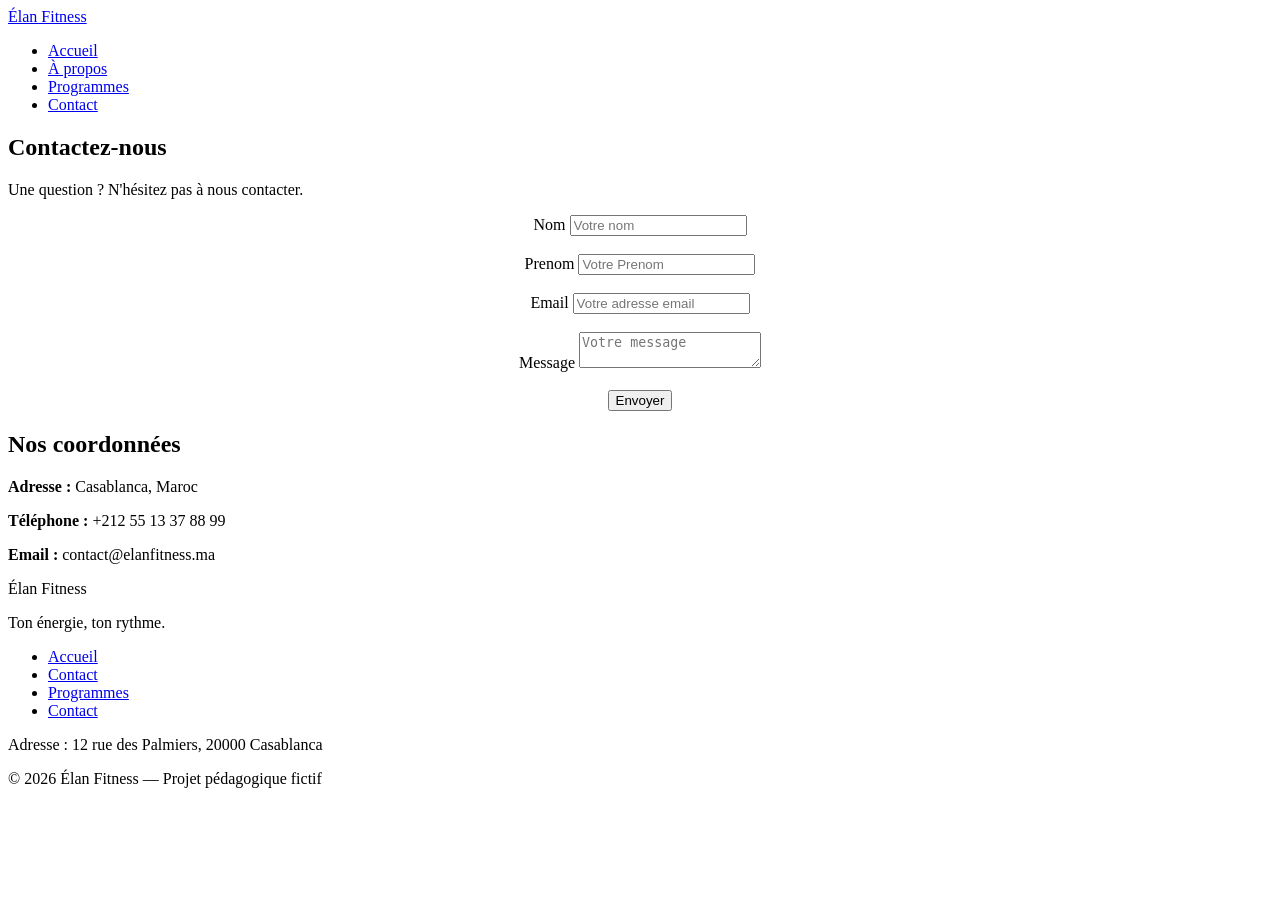
==== contact.html @ 75225cd7 "convert website to multipage and add contact page" ====
<!DOCTYPE html>
<html lang="fr">

<head>
    <meta charset="UTF-8">
    <meta name="viewport" content="width=device-width, initial-scale=1">

    <title>Contact | Elan Fitness</title>

    <link rel="stylesheet" href="style.css">
</head>

<body>

    <header class="en-tete">
        <div class="conteneur en-tete-contenu">

            <a href="index.html" class="logo">Élan Fitness</a>

            <nav aria-label="Navigation principale">
                <ul class="menu">
                    <li><a href="index.html">Accueil</a></li>
                    <li><a href="propos.html">À propos</a></li>
                    <li><a href="programes.html">Programmes</a></li>
                    <li><a href="contact.html" class="lien-actif" aria-current="page">Contact</a></li>
                </ul>
            </nav>

        </div>
    </header>

    <main>

        <section class="contact">
            <div class="conteneur">

                <h1>Contactez-nous</h1>
                <p>Une question ? N'hésitez pas à nous contacter.</p>

                <form>
                    <center>

                    <label for="nom">Nom</label>
                    <input type="text" id="nom" name="nom" placeholder="Votre nom" required><br><br>

                    <label for="prenom">Prenom</label>
                    <input type="text" id="prenom" name="prenom" placeholder="Votre Prenom" required><br><br>

                    <label for="email">Email</label>
                    <input type="email" id="email" name="email" placeholder="Votre adresse email" required><br><br>

                    <label for="message">Message</label>
                    <textarea id="message" name="message" placeholder="Votre message" required></textarea><br><br>

                    <button type="submit">Envoyer</button>
                </center>

                </form>

                <div class="informations-contact">

                    <h2>Nos coordonnées</h2>

                    <p><strong>Adresse :</strong> Casablanca, Maroc</p>
                    <p><strong>Téléphone :</strong> +212 55 13 37 88 99</p>
                    <p><strong>Email :</strong> contact@elanfitness.ma</p>

                </div>

            </div>
        </section>

    </main>

     <footer class="pied-de-page">
    <div class="conteneur">

      <div class="pied-haut">

        <div>
          <p class="logo logo-clair">Élan Fitness</p>
          <p class="slogan">Ton énergie, ton rythme.</p>
        </div>

        <nav aria-label="Navigation du pied de page">
          <ul class="menu menu-pied">
            <li><a href="index.html">Accueil</a></li>
            <li><a href="contact.html">Contact</a></li>
            <li><a href="programes.html">Programmes</a></li>
              <li><a href="contact.html">Contact</a></li>
          </ul>
        </nav>

      </div>

      <div class="pied-bas">
        <p>Adresse : 12 rue des Palmiers, 20000 Casablanca</p>
        <p>&copy; 2026 Élan Fitness — Projet pédagogique fictif</p>
      </div>

    </div>
  </footer>


</body>

</html>
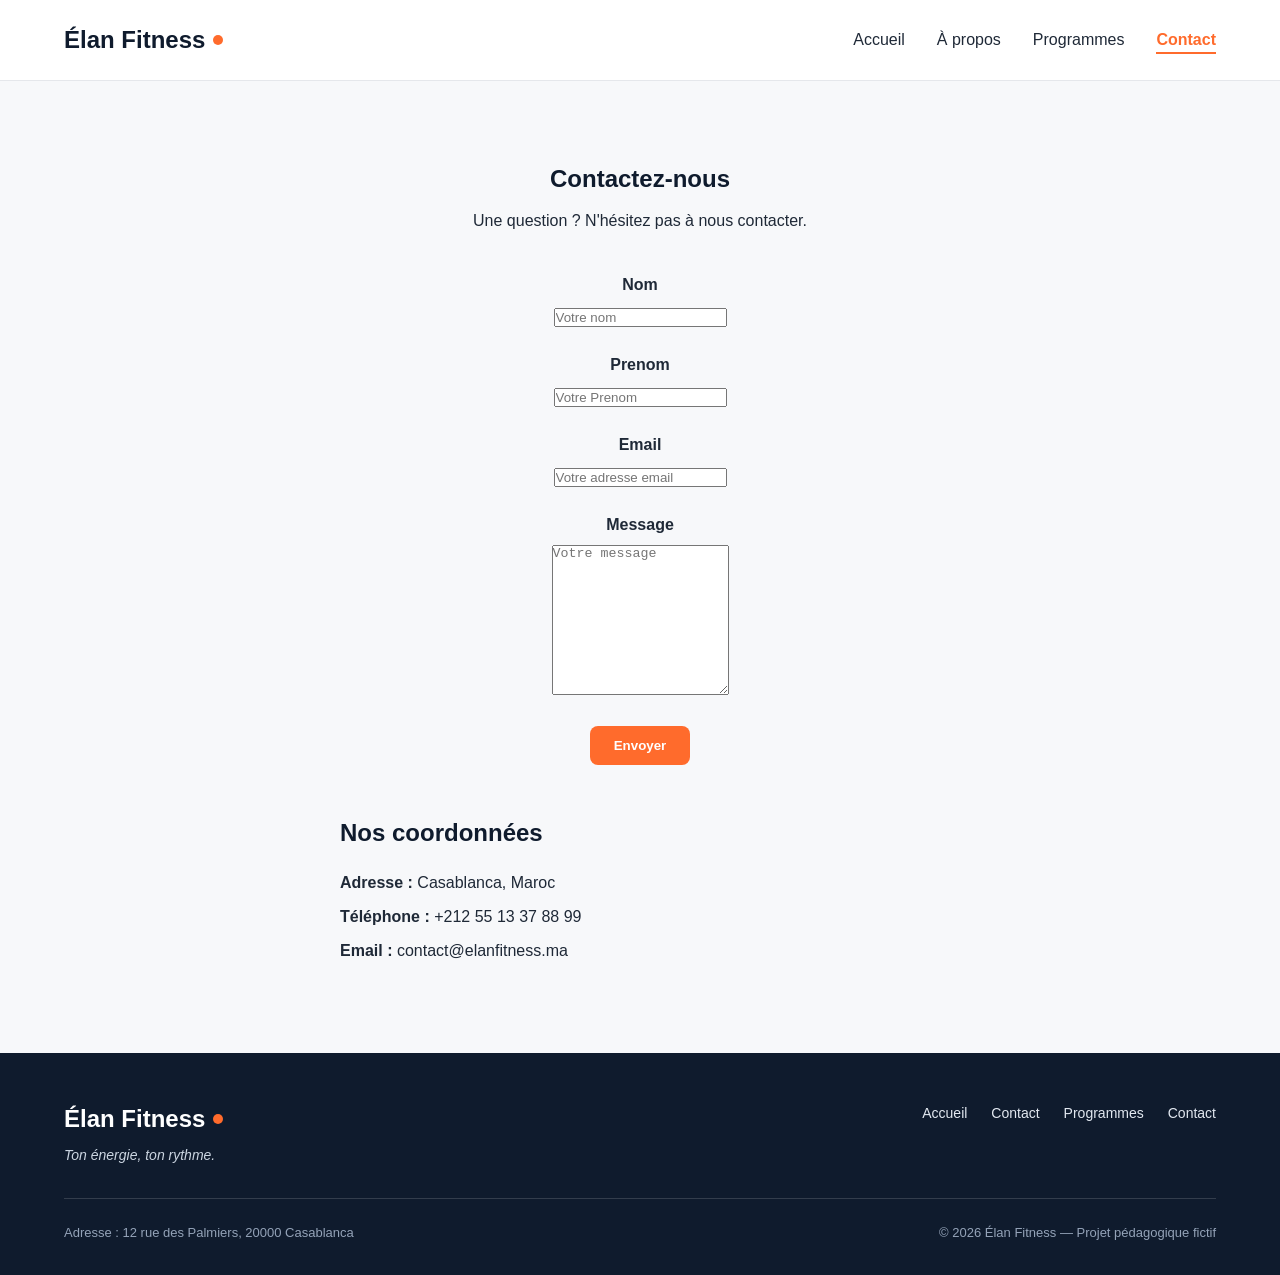
==== commit 8bdd90cb: "update my website pages" ====
--- a/contact.html
+++ b/contact.html
@@ -104,4 +104,4 @@
 
 </body>
 
-</html>+</html>
--- a/style.css
+++ b/style.css
@@ -0,0 +1,712 @@
+* {
+  box-sizing: border-box;
+  margin: 0;
+  padding: 0;
+}
+
+html {
+  scroll-behavior: smooth;
+}
+
+body {
+  font-family: 'Inter', Arial, sans-serif;
+  font-size: 16px;
+  line-height: 1.5;
+  color: #1F2937;
+  background-color: #F7F8FA;
+}
+
+h1, h2, h3, h4 {
+  font-family: 'Poppins', Arial, sans-serif;
+  color: #0F1B2D;
+}
+
+a {
+  color: inherit;
+  text-decoration: none;
+}
+
+ul {
+  list-style: none;
+}
+
+img {
+  display: block;
+  max-width: 100%;
+}
+
+a:focus-visible,
+button:focus-visible {
+  outline: 3px solid #FF6B2C;
+  outline-offset: 2px;
+}
+
+.conteneur {
+  width: 100%;
+  max-width: 1200px;
+  margin: 0 auto;
+  padding: 0 24px;
+}
+
+.section {
+  padding: 96px 0;
+}
+
+.section-blanche {
+  background-color: #FFFFFF;
+  border-top: 1px solid #E5E7EB;
+  border-bottom: 1px solid #E5E7EB;
+}
+
+.section-titre {
+  max-width: 640px;
+  margin: 0 auto 64px;
+  text-align: center;
+}
+
+.section-titre h2 {
+  font-size: 32px;
+  margin-bottom: 16px;
+}
+
+.section-titre h3 {
+  font-size: 26px;
+  margin-bottom: 12px;
+}
+
+.section-titre p {
+  color: #4B5563;
+}
+
+.sur-titre {
+  font-size: 14px;
+  font-weight: 600;
+  color: #FF6B2C;
+  text-transform: uppercase;
+  letter-spacing: 1px;
+  margin-bottom: 12px;
+}
+
+.bouton {
+  display: inline-block;
+  padding: 14px 28px;
+  border-radius: 8px;
+  font-size: 16px;
+  font-weight: 600;
+  text-align: center;
+  cursor: pointer;
+}
+
+.bouton-principal {
+  background-color: #FF6B2C;
+  border: 1px solid #FF6B2C;
+  color: #FFFFFF;
+}
+
+.bouton-principal:hover {
+  background-color: #F05817;
+}
+
+.bouton-secondaire {
+  background-color: #FFFFFF;
+  border: 1px solid #0F1B2D;
+  color: #0F1B2D;
+}
+
+.bouton-secondaire:hover {
+  background-color: #F3F4F6;
+}
+
+.cartes {
+  display: flex;
+  gap: 24px;
+}
+
+.carte {
+  flex: 1;
+  background-color: #FFFFFF;
+  border: 1px solid #E5E7EB;
+  border-radius: 12px;
+  box-shadow: 0 1px 3px rgba(15, 27, 45, 0.08);
+}
+
+.icone {
+  width: 48px;
+  height: 48px;
+  background-color: #FFF0EA;
+  border-radius: 8px;
+  display: flex;
+  align-items: center;
+  justify-content: center;
+}
+
+.icone img {
+  width: 24px;
+  height: 24px;
+}
+
+.icone-petite {
+  width: 32px;
+  height: 32px;
+  border-radius: 50%;
+}
+
+.icone-petite img {
+  width: 16px;
+  height: 16px;
+}
+
+.en-tete {
+  position: sticky;
+  top: 0;
+  z-index: 10;
+  background-color: #FFFFFF;
+  border-bottom: 1px solid #E5E7EB;
+}
+
+.en-tete-contenu {
+  height: 80px;
+  display: flex;
+  align-items: center;
+  justify-content: space-between;
+}
+
+.logo {
+  display: flex;
+  align-items: center;
+  font-family: 'Poppins', Arial, sans-serif;
+  font-size: 24px;
+  font-weight: 700;
+  color: #0F1B2D;
+}
+
+.logo::after {
+  content: "";
+  width: 10px;
+  height: 10px;
+  margin-left: 8px;
+  background-color: #FF6B2C;
+  border-radius: 50%;
+}
+
+.menu {
+  display: flex;
+  gap: 32px;
+}
+
+.menu a {
+  font-weight: 500;
+  padding-bottom: 4px;
+  border-bottom: 2px solid transparent;
+}
+
+.menu a:hover {
+  color: #FF6B2C;
+}
+
+.menu .lien-actif {
+  color: #FF6B2C;
+  font-weight: 600;
+  border-bottom-color: #FF6B2C;
+}
+
+.hero {
+  padding: 64px 0 96px;
+}
+
+.hero-contenu {
+  display: flex;
+  align-items: center;
+  gap: 32px;
+}
+
+.hero-texte {
+  flex: 7;
+}
+
+.hero-texte h1 {
+  font-size: 48px;
+  font-weight: 800;
+  line-height: 1.2;
+  margin-bottom: 24px;
+}
+
+.hero-description {
+  max-width: 520px;
+  font-size: 18px;
+  line-height: 1.6;
+  color: #4B5563;
+  margin-bottom: 32px;
+}
+
+.boutons {
+  display: flex;
+  flex-wrap: wrap;
+  gap: 16px;
+}
+
+.hero-image {
+  flex: 5;
+  min-width: 0;
+  height: 400px;
+  object-fit: cover;
+  border-radius: 16px;
+  border: 1px solid #E5E7EB;
+  box-shadow: 0 10px 25px rgba(15, 27, 45, 0.15);
+}
+
+.chiffres {
+  display: flex;
+  margin-top: 64px;
+  padding: 32px;
+  background-color: #FFFFFF;
+  border: 1px solid #E5E7EB;
+  border-radius: 12px;
+  box-shadow: 0 1px 3px rgba(15, 27, 45, 0.08);
+}
+
+.chiffre {
+  flex: 1;
+  text-align: center;
+  font-weight: 500;
+  color: #0F1B2D;
+}
+
+.chiffre + .chiffre {
+  border-left: 1px solid #E5E7EB;
+}
+
+.chiffre-nombre {
+  font-family: 'Poppins', Arial, sans-serif;
+  font-size: 36px;
+  font-weight: 800;
+  color: #FF6B2C;
+}
+
+.carte-avantage {
+  padding: 24px;
+  background-color: #F7F8FA;
+  box-shadow: none;
+}
+
+.carte-avantage .icone {
+  margin-bottom: 20px;
+}
+
+.carte-avantage h3 {
+  font-size: 20px;
+  margin-bottom: 8px;
+}
+
+.carte-avantage p {
+  color: #4B5563;
+  line-height: 1.6;
+}
+
+.apropos-contenu {
+  display: flex;
+  align-items: center;
+  gap: 64px;
+}
+
+.apropos-texte {
+  flex: 7;
+}
+
+.apropos-texte h2 {
+  font-size: 36px;
+  line-height: 1.2;
+  margin-bottom: 20px;
+}
+
+.apropos-texte p {
+  color: #4B5563;
+  line-height: 1.7;
+  margin-bottom: 16px;
+}
+
+.valeurs {
+  display: flex;
+  gap: 16px;
+  margin-top: 32px;
+}
+
+.valeur {
+  flex: 1;
+  display: flex;
+  align-items: center;
+  gap: 12px;
+  padding: 12px 16px;
+  background-color: #FFFFFF;
+  border: 1px solid #E5E7EB;
+  border-radius: 12px;
+  font-family: 'Poppins', Arial, sans-serif;
+  font-size: 14px;
+  font-weight: 600;
+  color: #0F1B2D;
+}
+
+.apropos-image {
+  flex: 5;
+  min-width: 0;
+  height: 360px;
+  object-fit: cover;
+  border-radius: 16px;
+  box-shadow: 0 10px 25px rgba(15, 27, 45, 0.15);
+}
+
+.carte-programme {
+  display: flex;
+  flex-direction: column;
+  overflow: hidden;
+}
+
+.carte-programme > img {
+  width: 100%;
+  height: 200px;
+  object-fit: cover;
+}
+
+.programme-corps {
+  flex: 1;
+  display: flex;
+  flex-direction: column;
+  padding: 20px;
+}
+
+.programme-corps h3 {
+  font-size: 20px;
+  margin-bottom: 8px;
+}
+
+.programme-corps p {
+  font-size: 15px;
+  color: #4B5563;
+}
+
+.etiquette {
+  align-self: flex-start;
+  padding: 4px 10px;
+  margin-bottom: 12px;
+  border-radius: 6px;
+  font-size: 12px;
+  font-weight: 600;
+}
+
+.etiquette-orange {
+  background-color: #FFEDE5;
+  color: #C2410C;
+}
+
+.etiquette-bleue {
+  background-color: #DBEAFE;
+  color: #1D4ED8;
+}
+
+.etiquette-verte {
+  background-color: #D1FAE5;
+  color: #047857;
+}
+
+.programme-corps .duree {
+  display: flex;
+  align-items: center;
+  gap: 8px;
+  margin-top: auto;
+  padding-top: 16px;
+  border-top: 1px solid #E5E7EB;
+  font-size: 13px;
+  font-weight: 600;
+  color: #0F1B2D;
+}
+
+.programme-corps h3 + p {
+  margin-bottom: 16px;
+}
+
+.duree img {
+  width: 16px;
+  height: 16px;
+}
+
+.formules {
+  margin-top: 96px;
+}
+
+.formule {
+  position: relative;
+  display: flex;
+  flex-direction: column;
+  padding: 28px;
+}
+
+.formule h4 {
+  font-size: 20px;
+}
+
+.prix {
+  margin: 8px 0 16px;
+  font-family: 'Poppins', Arial, sans-serif;
+  font-size: 30px;
+  font-weight: 800;
+  color: #FF6B2C;
+}
+
+.prix span {
+  font-family: 'Inter', Arial, sans-serif;
+  font-size: 16px;
+  font-weight: 500;
+  color: #4B5563;
+}
+
+.prix-note {
+  margin: -8px 0 16px;
+  font-size: 13px;
+  color: #4B5563;
+}
+
+.formule-liste {
+  flex: 1;
+  margin-bottom: 24px;
+}
+
+.formule-liste li {
+  padding-left: 28px;
+  margin-bottom: 12px;
+  font-size: 15px;
+  background-image: url('img/icone-check.svg');
+  background-repeat: no-repeat;
+  background-position: left center;
+  background-size: 16px;
+}
+
+.formule .bouton {
+  display: block;
+}
+
+.formule-populaire {
+  border: 2px solid #FF6B2C;
+  box-shadow: 0 10px 25px rgba(255, 107, 44, 0.2);
+}
+
+.badge-populaire {
+  position: absolute;
+  top: -14px;
+  left: 50%;
+  transform: translateX(-50%);
+  padding: 4px 14px;
+  background-color: #FF6B2C;
+  border-radius: 999px;
+  font-size: 12px;
+  font-weight: 700;
+  text-transform: uppercase;
+  color: #FFFFFF;
+}
+
+.pied-de-page {
+  padding: 48px 0 32px;
+  background-color: #0F1B2D;
+  color: #FFFFFF;
+}
+
+.pied-haut {
+  display: flex;
+  justify-content: space-between;
+  align-items: flex-start;
+  padding-bottom: 32px;
+  border-bottom: 1px solid rgba(255, 255, 255, 0.15);
+}
+
+.logo-clair {
+  color: #FFFFFF;
+}
+
+.slogan {
+  margin-top: 8px;
+  font-size: 14px;
+  font-style: italic;
+  color: #CBD5E1;
+}
+
+.menu-pied {
+  gap: 24px;
+}
+
+.menu-pied a {
+  font-size: 14px;
+  font-weight: 400;
+  color: #E2E8F0;
+}
+
+.pied-bas {
+  display: flex;
+  justify-content: space-between;
+  margin-top: 24px;
+  font-size: 13px;
+  color: #94A3B8;
+}
+
+.apropos-texte h1 {
+  font-size: 36px;
+  line-height: 1.2;
+  margin-bottom: 20px;
+}
+
+.contact {
+    padding: 80px 0;
+}
+
+.contact h1 {
+    text-align: center;
+    margin-bottom: 12px;
+}
+
+.contact > .conteneur > p {
+    text-align: center;
+    margin-bottom: 40px;
+}
+
+.contact form {
+    max-width: 600px;
+    margin: 0 auto 50px;
+}
+
+.contact label {
+    display: block;
+    margin-bottom: 8px;
+    font-weight: 600;
+}
+
+
+
+.contact textarea {
+    min-height: 150px;
+    resize: vertical;
+}
+
+.contact input:focus,
+.contact textarea:focus {
+    outline: none;
+    border-color: #FF6B2C;
+}
+
+.contact button {
+    padding: 12px 24px;
+    border: none;
+    border-radius: 8px;
+    background-color: #FF6B2C;
+    color: white;
+    font-weight: 600;
+    cursor: pointer;
+}
+
+.contact button:hover {
+    background-color: #e85a20;
+}
+
+.informations-contact {
+    max-width: 600px;
+    margin: 0 auto;
+}
+
+.informations-contact h2 {
+    margin-bottom: 20px;
+}
+
+.informations-contact p {
+    margin-bottom: 10px;
+}
+.horaires {
+    max-width: 600px;
+    margin: 50px auto;
+}
+
+.horaires h2 {
+    margin-bottom: 20px;
+}
+
+.horaires p {
+    margin-bottom: 10px;
+}
+
+.carte {
+    max-width: 600px;
+    margin: 50px auto 0;
+}
+
+.carte h2 {
+    margin-bottom: 20px;
+}
+
+.carte iframe {
+    border-radius: 8px;
+}
+
+
+.contact-formulaire {
+    flex: 1;
+    padding: 40px;
+    background-color: #FFFFFF;
+    border: 1px solid #E5E7EB;
+    border-radius: 16px;
+    box-shadow: 0 8px 24px rgba(15, 27, 45, 0.08);
+}
+
+.ligne-champs {
+    display: flex;
+    gap: 20px;
+}
+
+.ligne-champs .champ {
+    flex: 1;
+}
+
+.champ {
+    margin-bottom: 22px;
+}
+
+.champ label {
+    display: block;
+    margin-bottom: 8px;
+    font-size: 14px;
+    font-weight: 600;
+    color: #0F1B2D;
+}
+
+.champ input,
+.champ textarea {
+    width: 100%;
+    padding: 14px 16px;
+    border: 1px solid #D1D5DB;
+    border-radius: 8px;
+    font-family: inherit;
+    font-size: 15px;
+    background-color: #FFFFFF;
+    transition: border-color 0.2s;
+}
+
+.champ input:focus,
+.champ textarea:focus {
+    outline: none;
+    border-color: #FF6B2C;
+}
+
+.champ textarea {
+    min-height: 140px;
+    resize: vertical;
+}
+
+.contact-formulaire button {
+    padding: 14px 28px;
+    border: none;
+    border-radius: 8px;
+    background-color: #FF6B2C;
+    color: #FFFFFF;
+    font-size: 15px;
+    font-weight: 600;
+    cursor: pointer;
+}
+
+.contact-formulaire button:hover {
+    background-color: #F05817;
+}
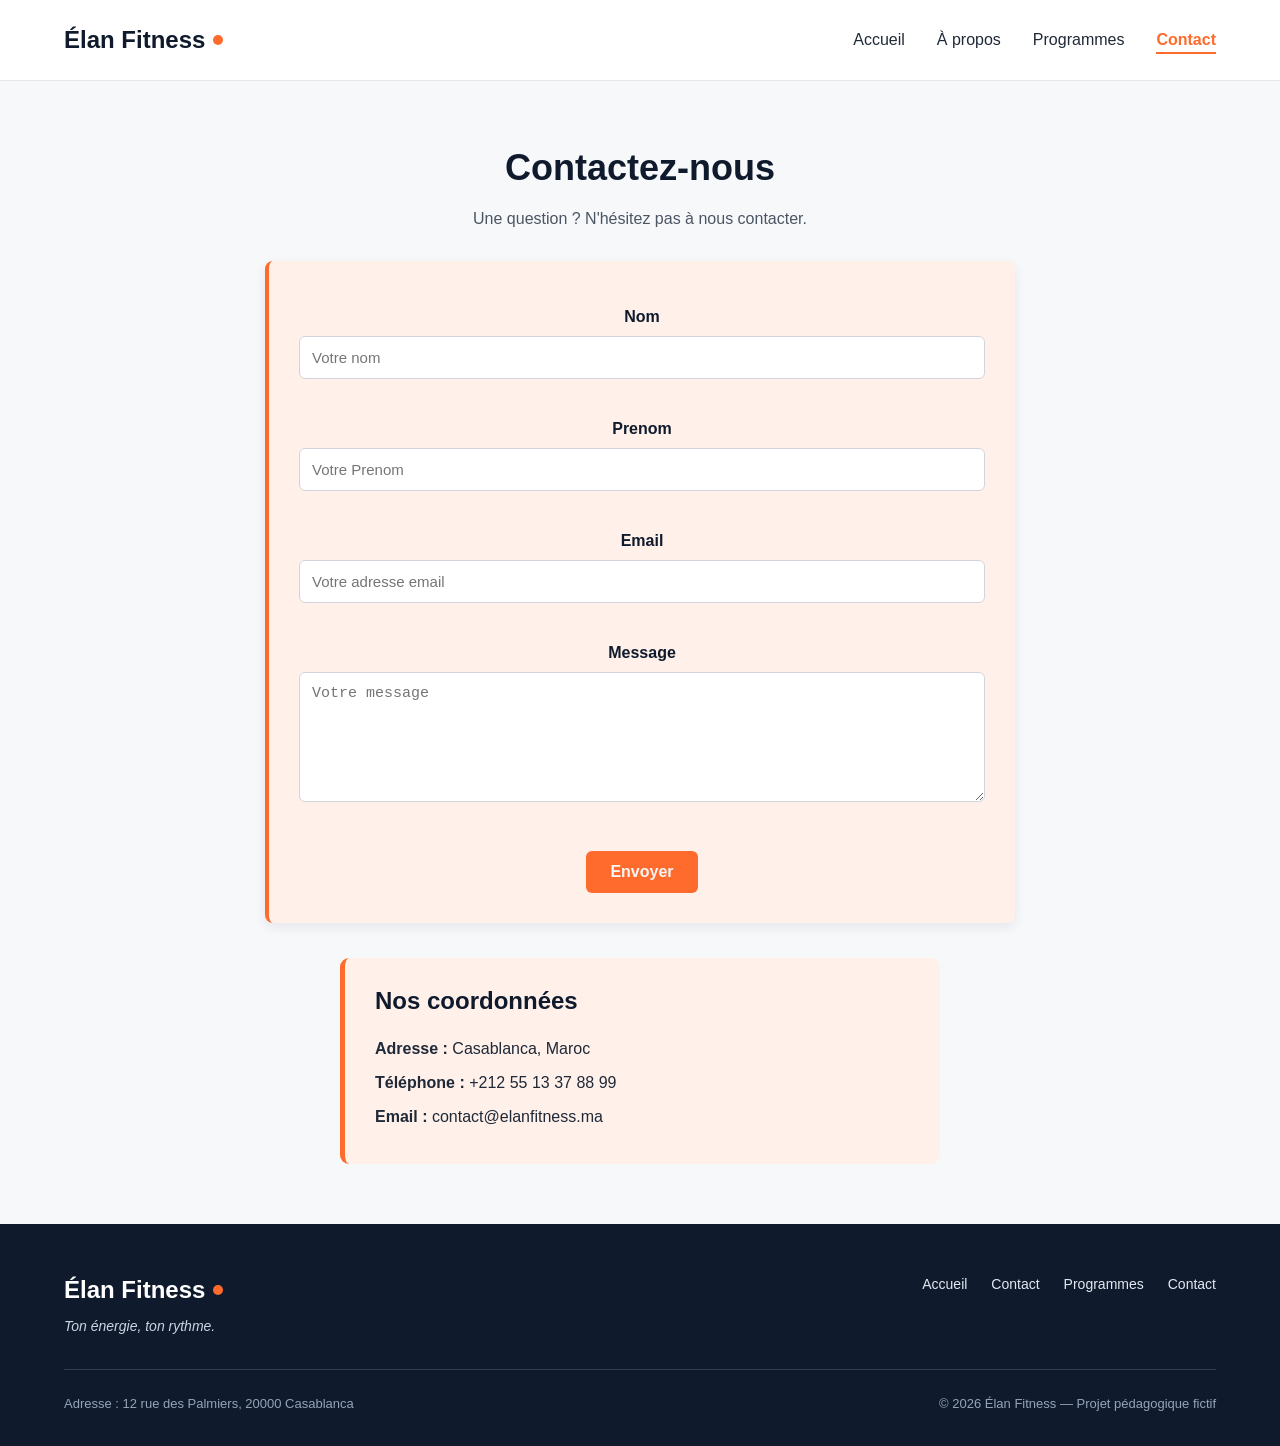
==== commit 2a36af5f: "update my website and add a contacting  page" ====
--- a/contact.html
+++ b/contact.html
@@ -6,6 +6,7 @@
     <meta name="viewport" content="width=device-width, initial-scale=1">
 
     <title>Contact | Elan Fitness</title>
+
 
     <link rel="stylesheet" href="style.css">
 </head>
@@ -31,6 +32,7 @@
 
     <main>
 
+
         <section class="contact">
             <div class="conteneur">
 
@@ -54,7 +56,9 @@
 
                     <button type="submit">Envoyer</button>
                 </center>
+                
 
+      
                 </form>
 
                 <div class="informations-contact">
--- a/style.css
+++ b/style.css
@@ -553,160 +553,114 @@
 }
 
 .contact {
-    padding: 80px 0;
+  padding: 60px 0;
 }
 
 .contact h1 {
-    text-align: center;
-    margin-bottom: 12px;
+  text-align: center;
+  font-size: 36px;
+  margin-bottom: 12px;
 }
 
 .contact > .conteneur > p {
-    text-align: center;
-    margin-bottom: 40px;
+  text-align: center;
+  color: #4B5563;
+  margin-bottom: 30px;
 }
 
 .contact form {
-    max-width: 600px;
-    margin: 0 auto 50px;
+  max-width: 750px;
+  margin: 0 auto 35px;
+  padding: 30px;
+  background-color: #FFF0EA;
+  border-left: 4px solid #FF6B2C;
+  border-radius: 8px;
+  box-shadow: 0 4px 12px rgba(15, 27, 45, 0.08);
+  text-align: left;
 }
 
 .contact label {
-    display: block;
-    margin-bottom: 8px;
-    font-weight: 600;
-}
-
-
-
+  display: block;
+  margin: 14px 0 7px;
+  font-weight: bold;
+  color: #0F1B2D;
+}
+
+
+.contact input,
 .contact textarea {
-    min-height: 150px;
-    resize: vertical;
+  width: 100%;
+  box-sizing: border-box;
+  padding: 12px;
+  border: 1px solid #D1D5DB;
+  border-radius: 6px;
+  background-color: white;
+  font-size: 15px;
+}
+
+.contact textarea {
+  min-height: 130px;
+  resize: vertical;
 }
 
 .contact input:focus,
 .contact textarea:focus {
-    outline: none;
-    border-color: #FF6B2C;
+  outline: 2px solid #FF6B2C;
+  border-color: #FF6B2C;
 }
 
 .contact button {
-    padding: 12px 24px;
-    border: none;
-    border-radius: 8px;
-    background-color: #FF6B2C;
-    color: white;
-    font-weight: 600;
-    cursor: pointer;
+  margin-top: 18px;
+  padding: 12px 24px;
+  border: none;
+  border-radius: 6px;
+  background-color: #FF6B2C;
+  color: #f6f5f5;
+  font-size: 16px;
+  font-weight: 600;
+  cursor: pointer;
 }
 
 .contact button:hover {
-    background-color: #e85a20;
+  background-color: #68d04e;
 }
 
 .informations-contact {
-    max-width: 600px;
-    margin: 0 auto;
+  max-width: 600px;
+  margin: 0 auto;
+  padding: 25px 30px;
+  background-color: #FFF0EA;
+  border-left: 5px solid #FF6B2C;
+  border-radius: 9px;
+
 }
 
 .informations-contact h2 {
-    margin-bottom: 20px;
+  margin-bottom: 18px;
+  font-size: 24px;
 }
 
 .informations-contact p {
-    margin-bottom: 10px;
-}
-.horaires {
-    max-width: 600px;
-    margin: 50px auto;
-}
-
-.horaires h2 {
-    margin-bottom: 20px;
-}
-
-.horaires p {
-    margin-bottom: 10px;
-}
-
-.carte {
-    max-width: 600px;
-    margin: 50px auto 0;
-}
-
-.carte h2 {
-    margin-bottom: 20px;
-}
-
-.carte iframe {
-    border-radius: 8px;
-}
-
-
-.contact-formulaire {
-    flex: 1;
-    padding: 40px;
-    background-color: #FFFFFF;
-    border: 1px solid #E5E7EB;
-    border-radius: 16px;
-    box-shadow: 0 8px 24px rgba(15, 27, 45, 0.08);
-}
-
-.ligne-champs {
-    display: flex;
-    gap: 20px;
-}
-
-.ligne-champs .champ {
-    flex: 1;
-}
-
-.champ {
-    margin-bottom: 22px;
-}
-
-.champ label {
-    display: block;
-    margin-bottom: 8px;
-    font-size: 14px;
-    font-weight: 600;
-    color: #0F1B2D;
-}
-
-.champ input,
-.champ textarea {
-    width: 100%;
-    padding: 14px 16px;
-    border: 1px solid #D1D5DB;
-    border-radius: 8px;
-    font-family: inherit;
-    font-size: 15px;
-    background-color: #FFFFFF;
-    transition: border-color 0.2s;
-}
-
-.champ input:focus,
-.champ textarea:focus {
-    outline: none;
-    border-color: #FF6B2C;
-}
-
-.champ textarea {
-    min-height: 140px;
-    resize: vertical;
-}
-
-.contact-formulaire button {
-    padding: 14px 28px;
-    border: none;
-    border-radius: 8px;
-    background-color: #FF6B2C;
-    color: #FFFFFF;
-    font-size: 15px;
-    font-weight: 600;
-    cursor: pointer;
-}
-
-.contact-formulaire button:hover {
-    background-color: #F05817;
-}
+  margin-bottom: 10px;
+}
+
+@media (max-width: 600px) {
+  .contact {
+    padding: 40px ;
+  }
+
+  .contact h1 {
+    font-size: 30px;
+  }
+
+  .contact form {
+    padding: 20px;
+  }
+
+  .informations-contact {
+    padding: 20px;
+  }
+}
+
+
+
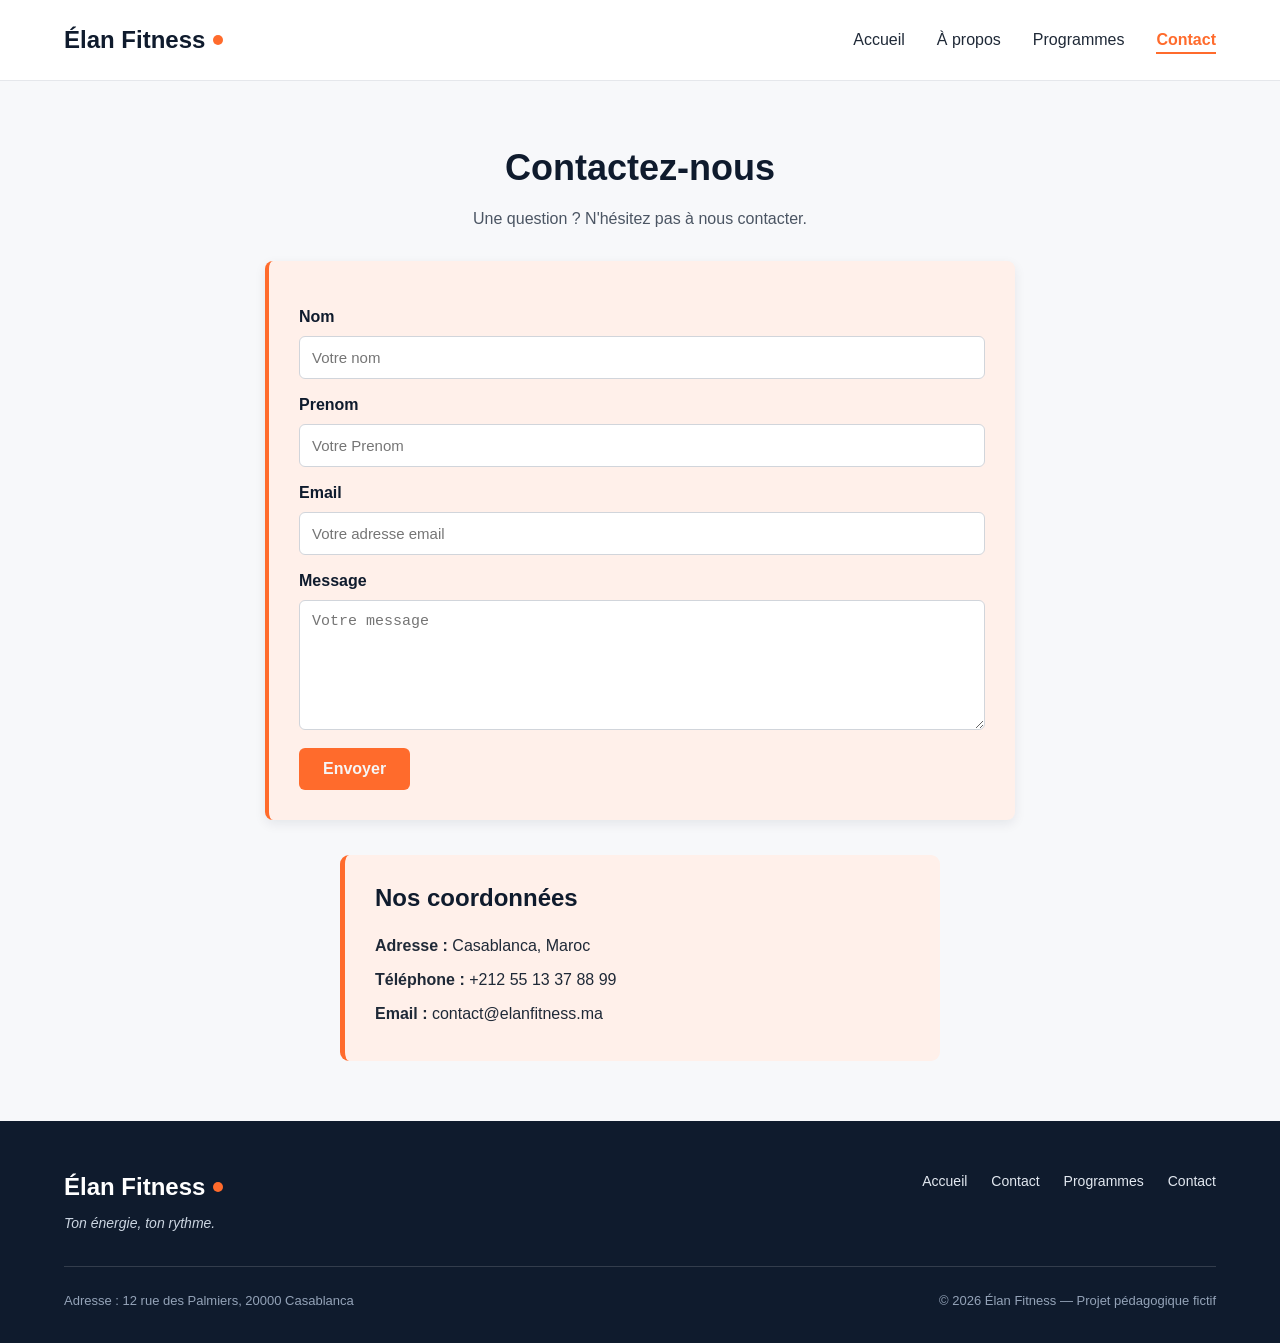
==== commit 6e0f8b2b: "update the project" ====
--- a/contact.html
+++ b/contact.html
@@ -40,22 +40,20 @@
                 <p>Une question ? N'hésitez pas à nous contacter.</p>
 
                 <form>
-                    <center>
 
                     <label for="nom">Nom</label>
-                    <input type="text" id="nom" name="nom" placeholder="Votre nom" required><br><br>
+                    <input type="text" id="nom" name="nom" placeholder="Votre nom" required>
 
                     <label for="prenom">Prenom</label>
-                    <input type="text" id="prenom" name="prenom" placeholder="Votre Prenom" required><br><br>
+                    <input type="text" id="prenom" name="prenom" placeholder="Votre Prenom" required>
 
                     <label for="email">Email</label>
-                    <input type="email" id="email" name="email" placeholder="Votre adresse email" required><br><br>
+                    <input type="email" id="email" name="email" placeholder="Votre adresse email" required>
 
                     <label for="message">Message</label>
-                    <textarea id="message" name="message" placeholder="Votre message" required></textarea><br><br>
+                    <textarea id="message" name="message" placeholder="Votre message" required></textarea>
 
                     <button type="submit">Envoyer</button>
-                </center>
                 
 
       
@@ -109,3 +107,4 @@
 </body>
 
 </html>
+
--- a/style.css
+++ b/style.css
@@ -576,7 +576,6 @@
   border-left: 4px solid #FF6B2C;
   border-radius: 8px;
   box-shadow: 0 4px 12px rgba(15, 27, 45, 0.08);
-  text-align: left;
 }
 
 .contact label {
@@ -589,8 +588,8 @@
 
 .contact input,
 .contact textarea {
+  display: block;
   width: 100%;
-  box-sizing: border-box;
   padding: 12px;
   border: 1px solid #D1D5DB;
   border-radius: 6px;
@@ -610,7 +609,8 @@
 }
 
 .contact button {
-  margin-top: 18px;
+  display: block;
+  margin-top: 18px ;
   padding: 12px 24px;
   border: none;
   border-radius: 6px;
@@ -642,25 +642,4 @@
 
 .informations-contact p {
   margin-bottom: 10px;
-}
-
-@media (max-width: 600px) {
-  .contact {
-    padding: 40px ;
-  }
-
-  .contact h1 {
-    font-size: 30px;
-  }
-
-  .contact form {
-    padding: 20px;
-  }
-
-  .informations-contact {
-    padding: 20px;
-  }
-}
-
-
-
+}
